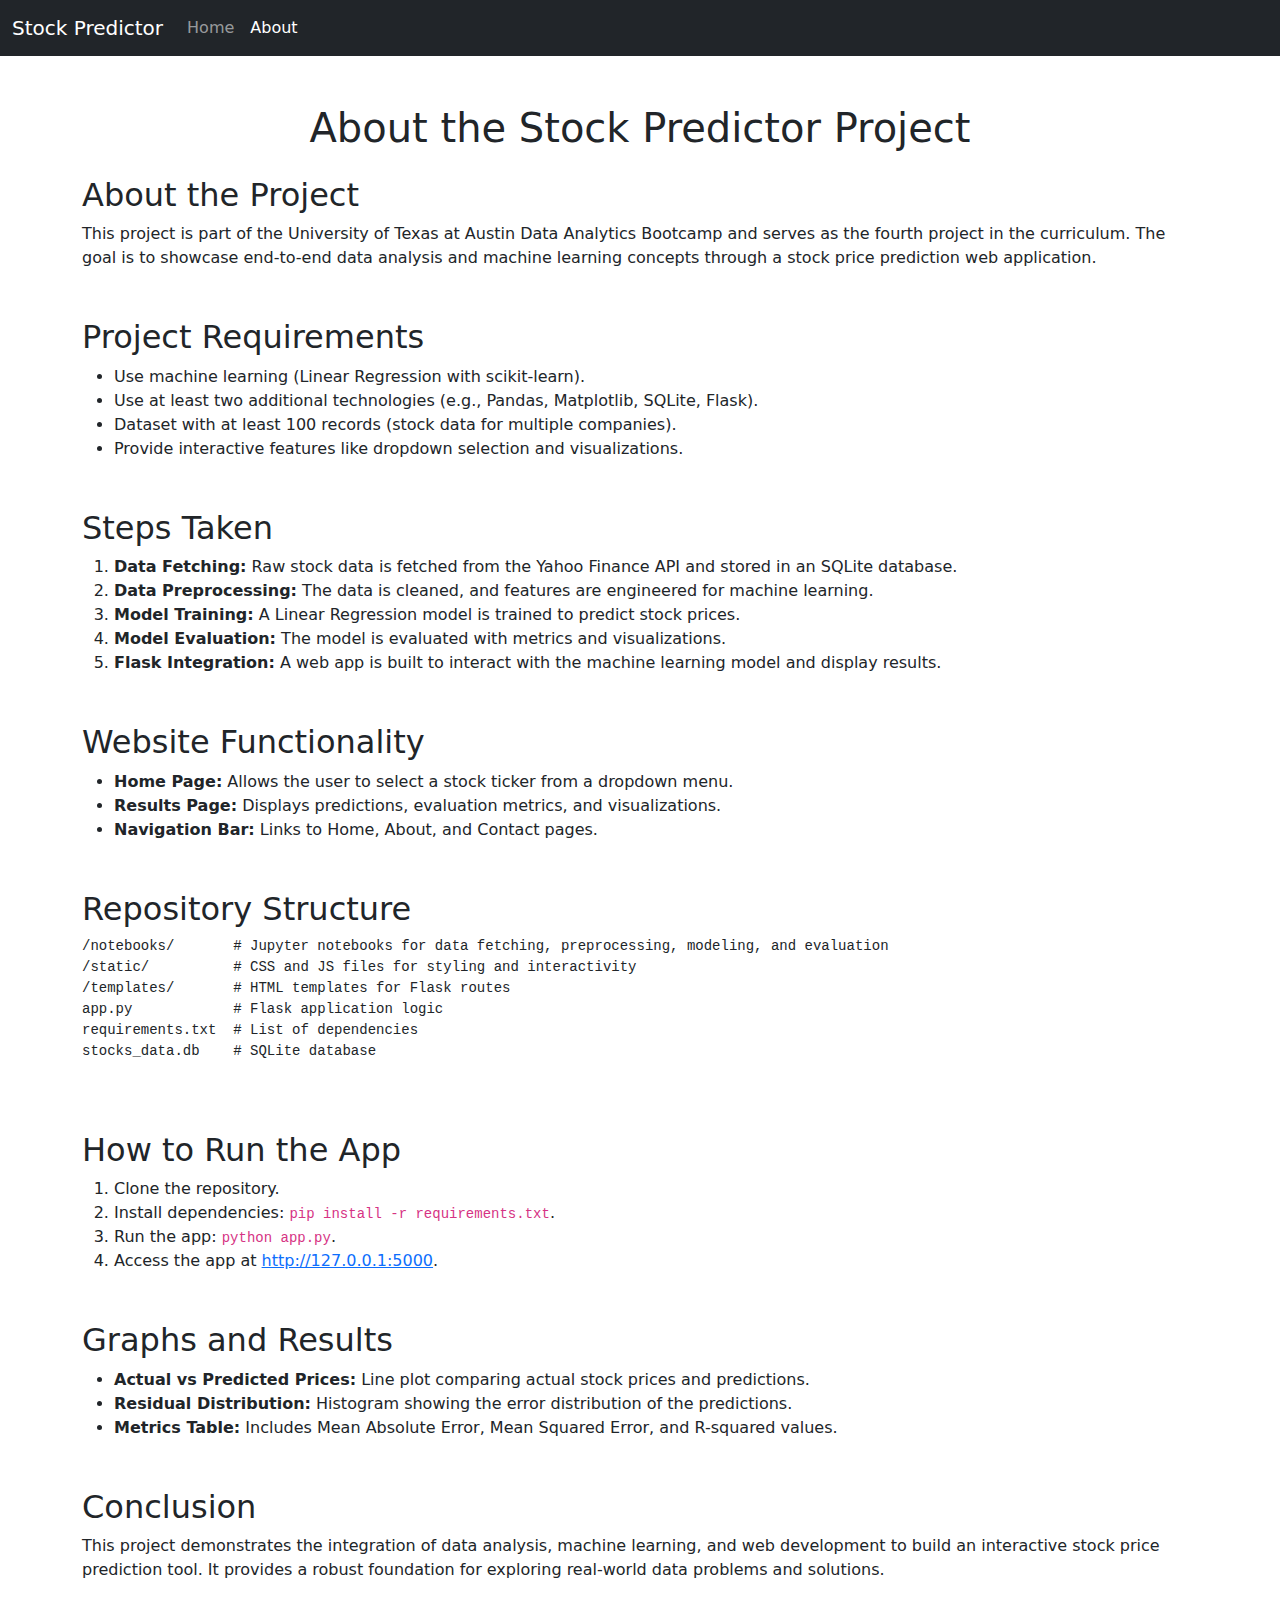
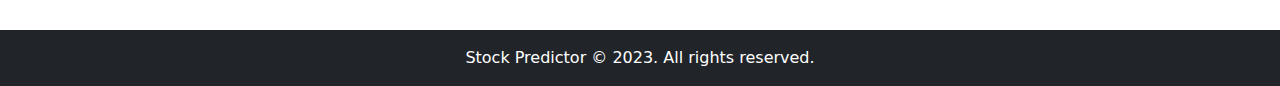
==== templates/about.html @ 68ee235e "html improvements." ====
<!DOCTYPE html>
<html lang="en">
<head>
    <meta charset="UTF-8">
    <meta name="viewport" content="width=device-width, initial-scale=1.0">
    <title>About - Stock Predictor</title>
    <link rel="stylesheet" href="/static/css/style.css">
    <link href="https://cdn.jsdelivr.net/npm/bootstrap@5.3.0-alpha3/dist/css/bootstrap.min.css" rel="stylesheet">
</head>
<body>
    <nav class="navbar navbar-expand-lg navbar-dark bg-dark">
        <div class="container-fluid">
            <a class="navbar-brand" href="/">Stock Predictor</a>
            <button class="navbar-toggler" type="button" data-bs-toggle="collapse" data-bs-target="#navbarNav" aria-controls="navbarNav" aria-expanded="false" aria-label="Toggle navigation">
                <span class="navbar-toggler-icon"></span>
            </button>
            <div class="collapse navbar-collapse" id="navbarNav">
                <ul class="navbar-nav">
                    <li class="nav-item"><a class="nav-link" href="/">Home</a></li>
                    <li class="nav-item"><a class="nav-link active" href="/docs">About</a></li>
                </ul>
            </div>
        </div>
    </nav>

    <div class="container my-5">
        <h1 class="text-center mb-4">About the Stock Predictor Project</h1>

        <section class="mb-5">
            <h2>About the Project</h2>
            <p>
                This project is part of the University of Texas at Austin Data Analytics Bootcamp and serves as the fourth project
                in the curriculum. The goal is to showcase end-to-end data analysis and machine learning concepts through a
                stock price prediction web application.
            </p>
        </section>

        <section class="mb-5">
            <h2>Project Requirements</h2>
            <ul>
                <li>Use machine learning (Linear Regression with scikit-learn).</li>
                <li>Use at least two additional technologies (e.g., Pandas, Matplotlib, SQLite, Flask).</li>
                <li>Dataset with at least 100 records (stock data for multiple companies).</li>
                <li>Provide interactive features like dropdown selection and visualizations.</li>
            </ul>
        </section>

        <section class="mb-5">
            <h2>Steps Taken</h2>
            <ol>
                <li><strong>Data Fetching:</strong> Raw stock data is fetched from the Yahoo Finance API and stored in an SQLite database.</li>
                <li><strong>Data Preprocessing:</strong> The data is cleaned, and features are engineered for machine learning.</li>
                <li><strong>Model Training:</strong> A Linear Regression model is trained to predict stock prices.</li>
                <li><strong>Model Evaluation:</strong> The model is evaluated with metrics and visualizations.</li>
                <li><strong>Flask Integration:</strong> A web app is built to interact with the machine learning model and display results.</li>
            </ol>
        </section>

        <section class="mb-5">
            <h2>Website Functionality</h2>
            <ul>
                <li><strong>Home Page:</strong> Allows the user to select a stock ticker from a dropdown menu.</li>
                <li><strong>Results Page:</strong> Displays predictions, evaluation metrics, and visualizations.</li>
                <li><strong>Navigation Bar:</strong> Links to Home, About, and Contact pages.</li>
            </ul>
        </section>

        <section class="mb-5">
            <h2>Repository Structure</h2>
            <pre>
/notebooks/       # Jupyter notebooks for data fetching, preprocessing, modeling, and evaluation
/static/          # CSS and JS files for styling and interactivity
/templates/       # HTML templates for Flask routes
app.py            # Flask application logic
requirements.txt  # List of dependencies
stocks_data.db    # SQLite database
            </pre>
        </section>

        <section class="mb-5">
            <h2>How to Run the App</h2>
            <ol>
                <li>Clone the repository.</li>
                <li>Install dependencies: <code>pip install -r requirements.txt</code>.</li>
                <li>Run the app: <code>python app.py</code>.</li>
                <li>Access the app at <a href="http://127.0.0.1:5000" target="_blank">http://127.0.0.1:5000</a>.</li>
            </ol>
        </section>

        <section class="mb-5">
            <h2>Graphs and Results</h2>
            <ul>
                <li><strong>Actual vs Predicted Prices:</strong> Line plot comparing actual stock prices and predictions.</li>
                <li><strong>Residual Distribution:</strong> Histogram showing the error distribution of the predictions.</li>
                <li><strong>Metrics Table:</strong> Includes Mean Absolute Error, Mean Squared Error, and R-squared values.</li>
            </ul>
        </section>

        <section>
            <h2>Conclusion</h2>
            <p>
                This project demonstrates the integration of data analysis, machine learning, and web development to build an interactive
                stock price prediction tool. It provides a robust foundation for exploring real-world data problems and solutions.
            </p>
        </section>
    </div>

    <footer class="bg-dark text-white text-center py-3">
        Stock Predictor &copy; 2023. All rights reserved.
    </footer>

    <script src="https://cdn.jsdelivr.net/npm/bootstrap@5.3.0-alpha3/dist/js/bootstrap.bundle.min.js"></script>
</body>
</html>
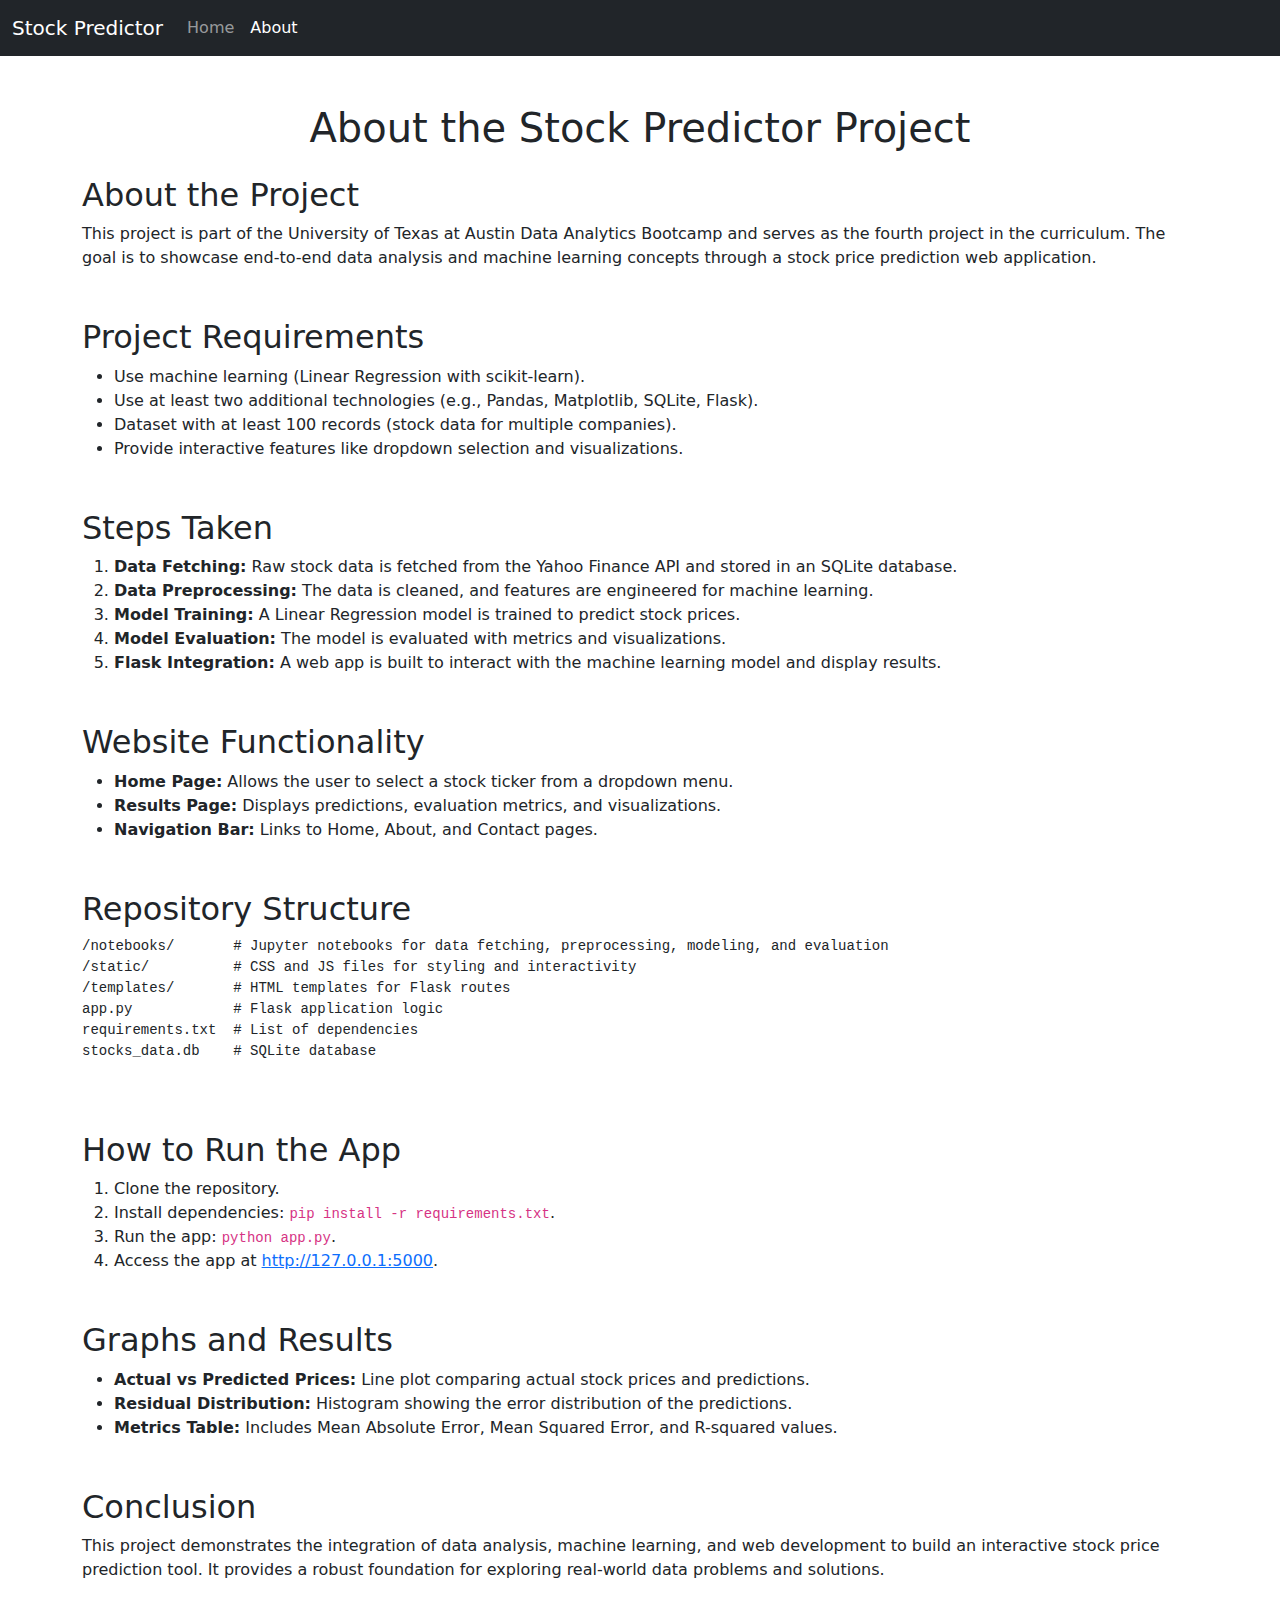
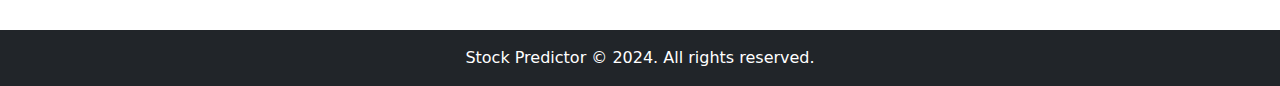
==== commit 98832aeb: "improve css and js" ====
--- a/templates/about.html
+++ b/templates/about.html
@@ -4,7 +4,7 @@
     <meta charset="UTF-8">
     <meta name="viewport" content="width=device-width, initial-scale=1.0">
     <title>About - Stock Predictor</title>
-    <link rel="stylesheet" href="/static/css/style.css">
+    <link rel="stylesheet" href="{{ url_for('static', filename='css/styles.css') }}">
     <link href="https://cdn.jsdelivr.net/npm/bootstrap@5.3.0-alpha3/dist/css/bootstrap.min.css" rel="stylesheet">
 </head>
 <body>
@@ -17,7 +17,7 @@
             <div class="collapse navbar-collapse" id="navbarNav">
                 <ul class="navbar-nav">
                     <li class="nav-item"><a class="nav-link" href="/">Home</a></li>
-                    <li class="nav-item"><a class="nav-link active" href="/docs">About</a></li>
+                    <li class="nav-item"><a class="nav-link active" href="/about">About</a></li>
                 </ul>
             </div>
         </div>
@@ -106,7 +106,7 @@
     </div>
 
     <footer class="bg-dark text-white text-center py-3">
-        Stock Predictor &copy; 2023. All rights reserved.
+        Stock Predictor &copy; 2024. All rights reserved.
     </footer>
 
     <script src="https://cdn.jsdelivr.net/npm/bootstrap@5.3.0-alpha3/dist/js/bootstrap.bundle.min.js"></script>
